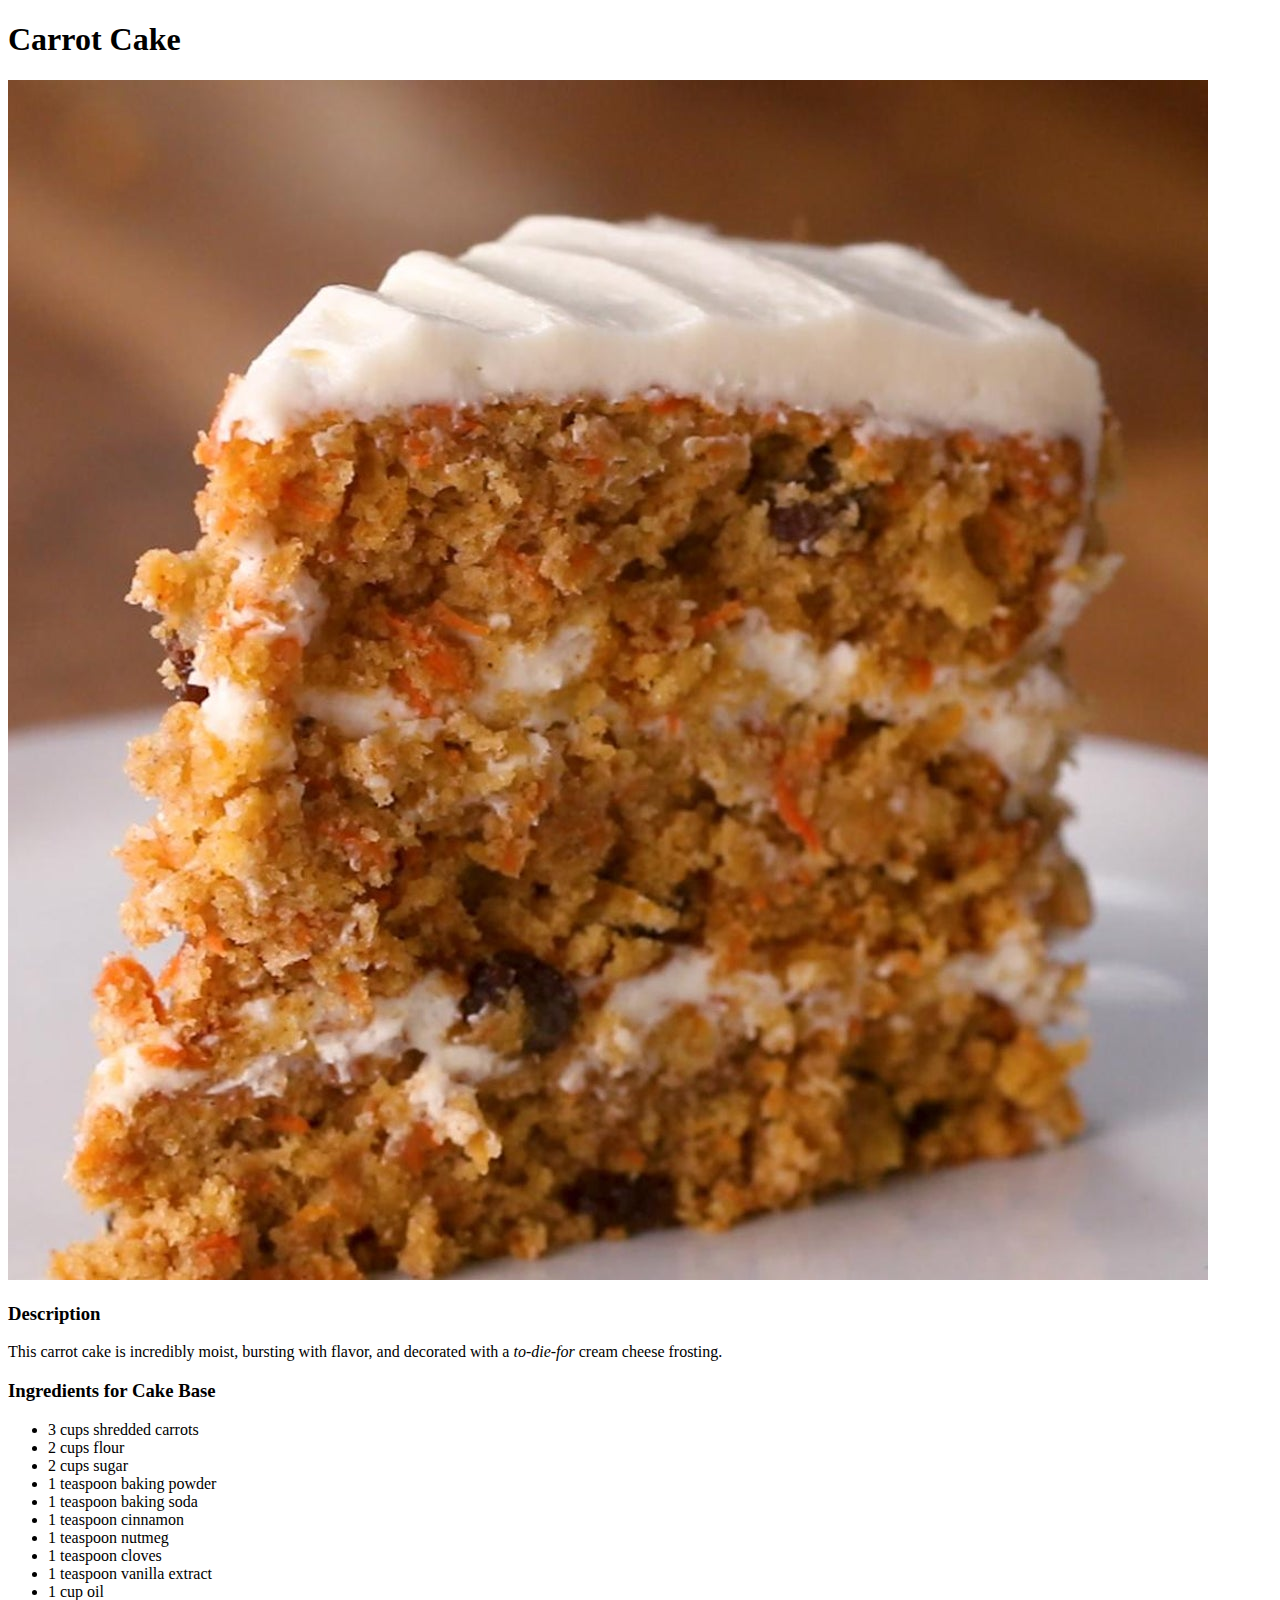
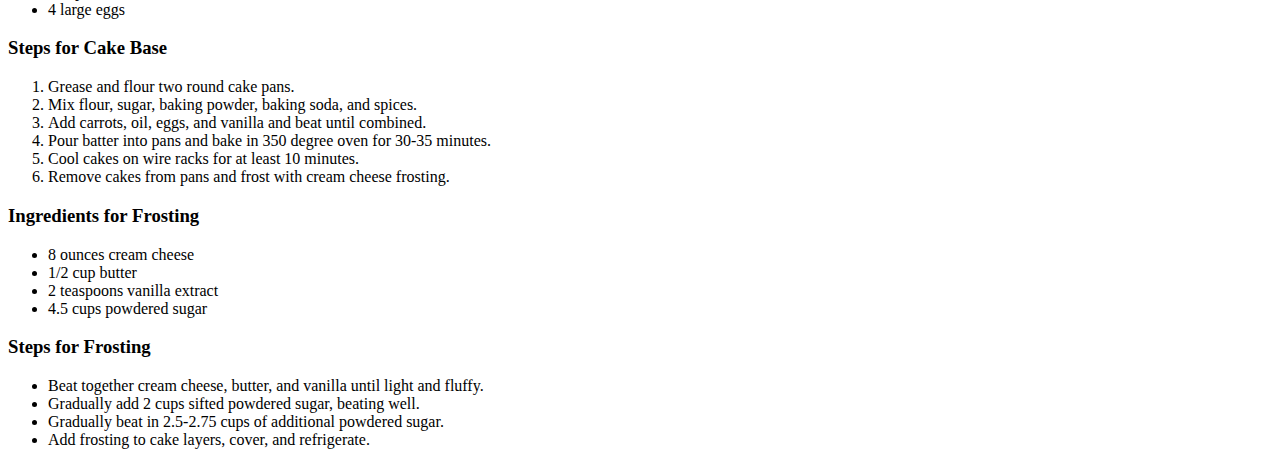
==== recipes/carrot-cake.html @ d88d6b64 "Carrot-cake.html and stuffing.html" ====
<!DOCTYPE html>

<html lang="en">
    <head>
        <meta charset="UTC-8">
        <title>Carrot Cake</title>
    </head>

    <body>
        <h1>Carrot Cake</h1>
        <img src="../images/carrot-cake.jpeg" alt="carrot cake">
        <h3>Description</h3>
        <p>This carrot cake is incredibly moist, bursting with flavor, and decorated with a <em>to-die-for</em> cream cheese frosting.</p>
        <h3>Ingredients for Cake Base</h3>
            <ul>
                <li>3 cups shredded carrots</li>
                <li>2 cups flour</li>
                <li>2 cups sugar</li>
                <li>1 teaspoon baking powder</li>
                <li>1 teaspoon baking soda</li>
                <li>1 teaspoon cinnamon</li>
                <li>1 teaspoon nutmeg</li>
                <li>1 teaspoon cloves</li>
                <li>1 teaspoon vanilla extract</li>
                <li>1 cup oil</li>
                <li>4 large eggs</li>
            </ul>
        <h3>Steps for Cake Base</h3>
            <ol>
                <li>Grease and flour two round cake pans.</li>
                <li>Mix flour, sugar, baking powder, baking soda, and spices.</li>
                <li>Add carrots, oil, eggs, and vanilla and beat until combined.</li>
                <li>Pour batter into pans and bake in 350 degree oven for 30-35 minutes.</li>
                <li>Cool cakes on wire racks for at least 10 minutes.</li>
                <li>Remove cakes from pans and frost with cream cheese frosting.</li>
            </ol>
        <h3>Ingredients for Frosting</h3>
            <ul>
                <li>8 ounces cream cheese</li>
                <li>1/2 cup butter</li>
                <li>2 teaspoons vanilla extract</li>
                <li>4.5 cups powdered sugar</li>
            </ul>
        <h3>Steps for Frosting</h3>
            <ul>
                <li>Beat together cream cheese, butter, and vanilla until light and fluffy.</li>
                <li>Gradually add 2 cups sifted powdered sugar, beating well.</li>
                <li>Gradually beat in 2.5-2.75 cups of additional powdered sugar.</li>
                <li>Add frosting to cake layers, cover, and refrigerate.</li>
            </ul>
    </body>
</html>
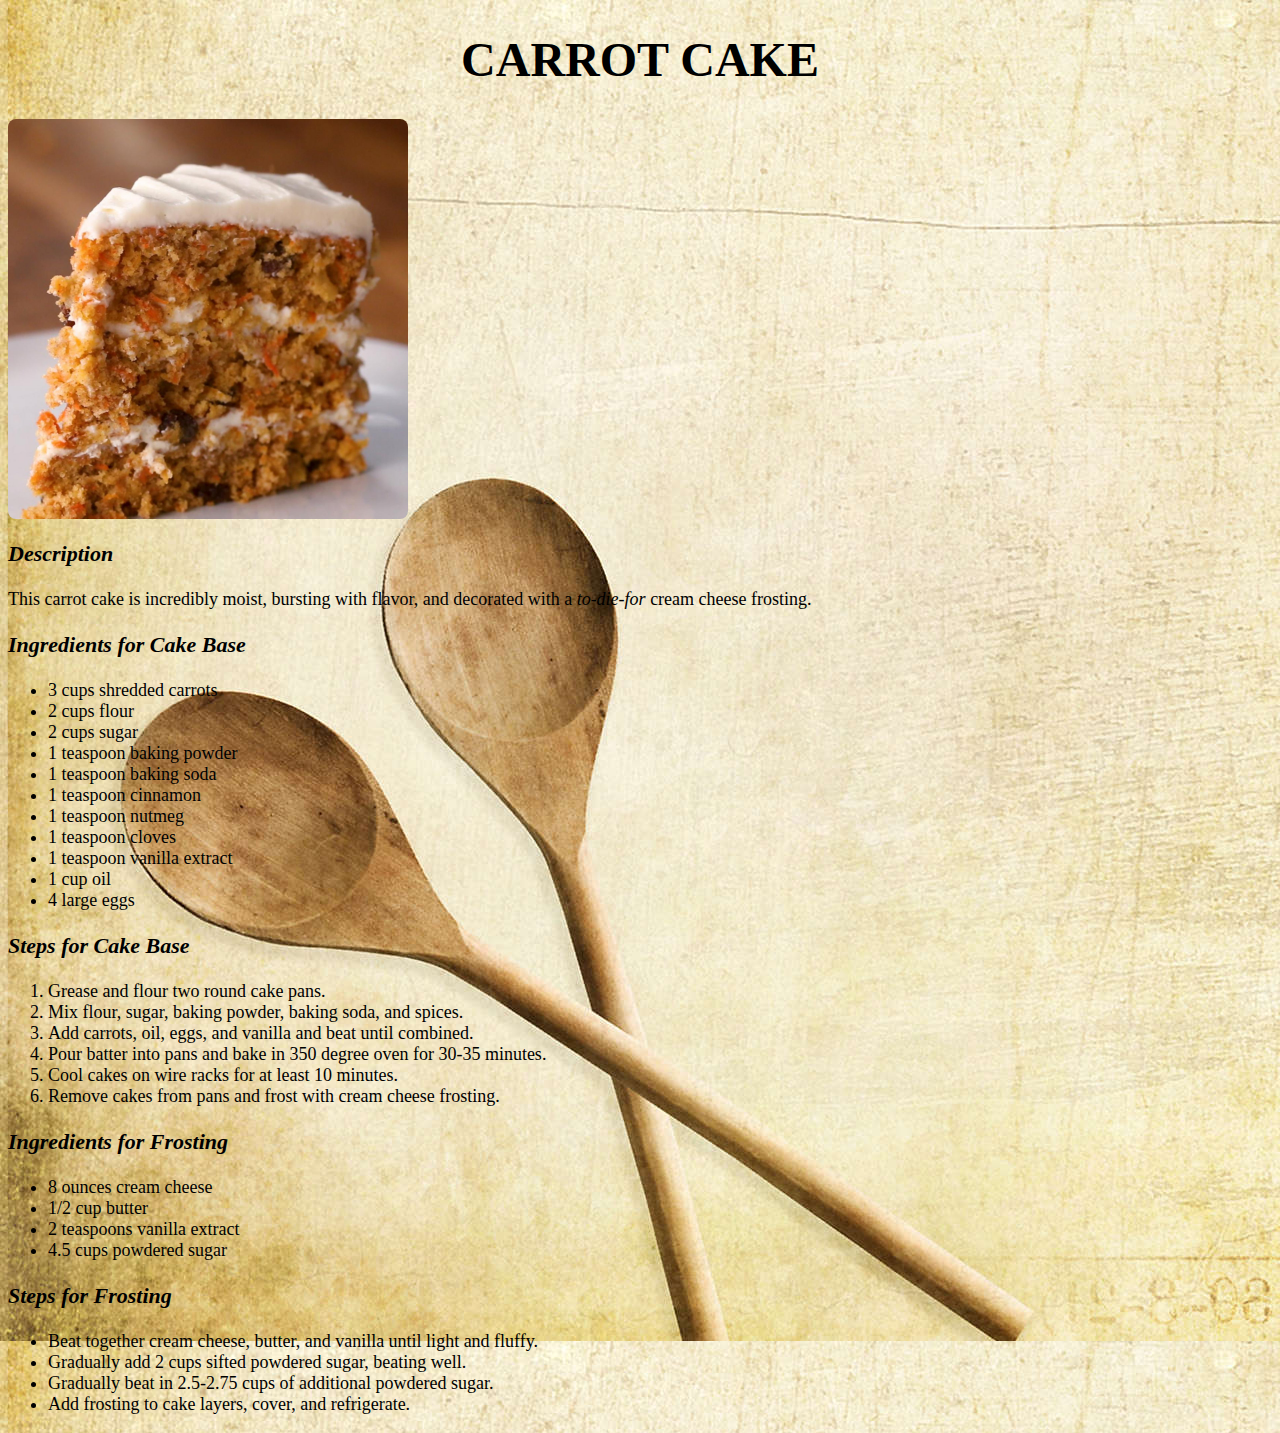
==== commit a9c468c3: "Recipe Updates" ====
--- a/recipes/carrot-cake.html
+++ b/recipes/carrot-cake.html
@@ -3,6 +3,7 @@
 <html lang="en">
     <head>
         <meta charset="UTC-8">
+        <link rel="stylesheet" href="../style.css">
         <title>Carrot Cake</title>
     </head>
 
--- a/style.css
+++ b/style.css
@@ -0,0 +1,30 @@
+body {
+    font-family:'Times New Roman', Times, serif;
+    background-image: url("images/recipe-background.jpeg");
+    font-weight: normal;
+    font-size: 18px;
+}
+
+h1 {
+    text-align: center;
+    font-size: 48px;
+    text-transform: uppercase;
+}
+
+.contents {
+    font-weight: bold;
+    font-size: 22px;
+    line-height: 2;
+}
+
+h3 {
+    font-size: 22px;
+    font-style: italic;
+}
+
+img {
+    border-radius: 8px;
+    display: block;
+    height: 400px;
+    width: auto;
+}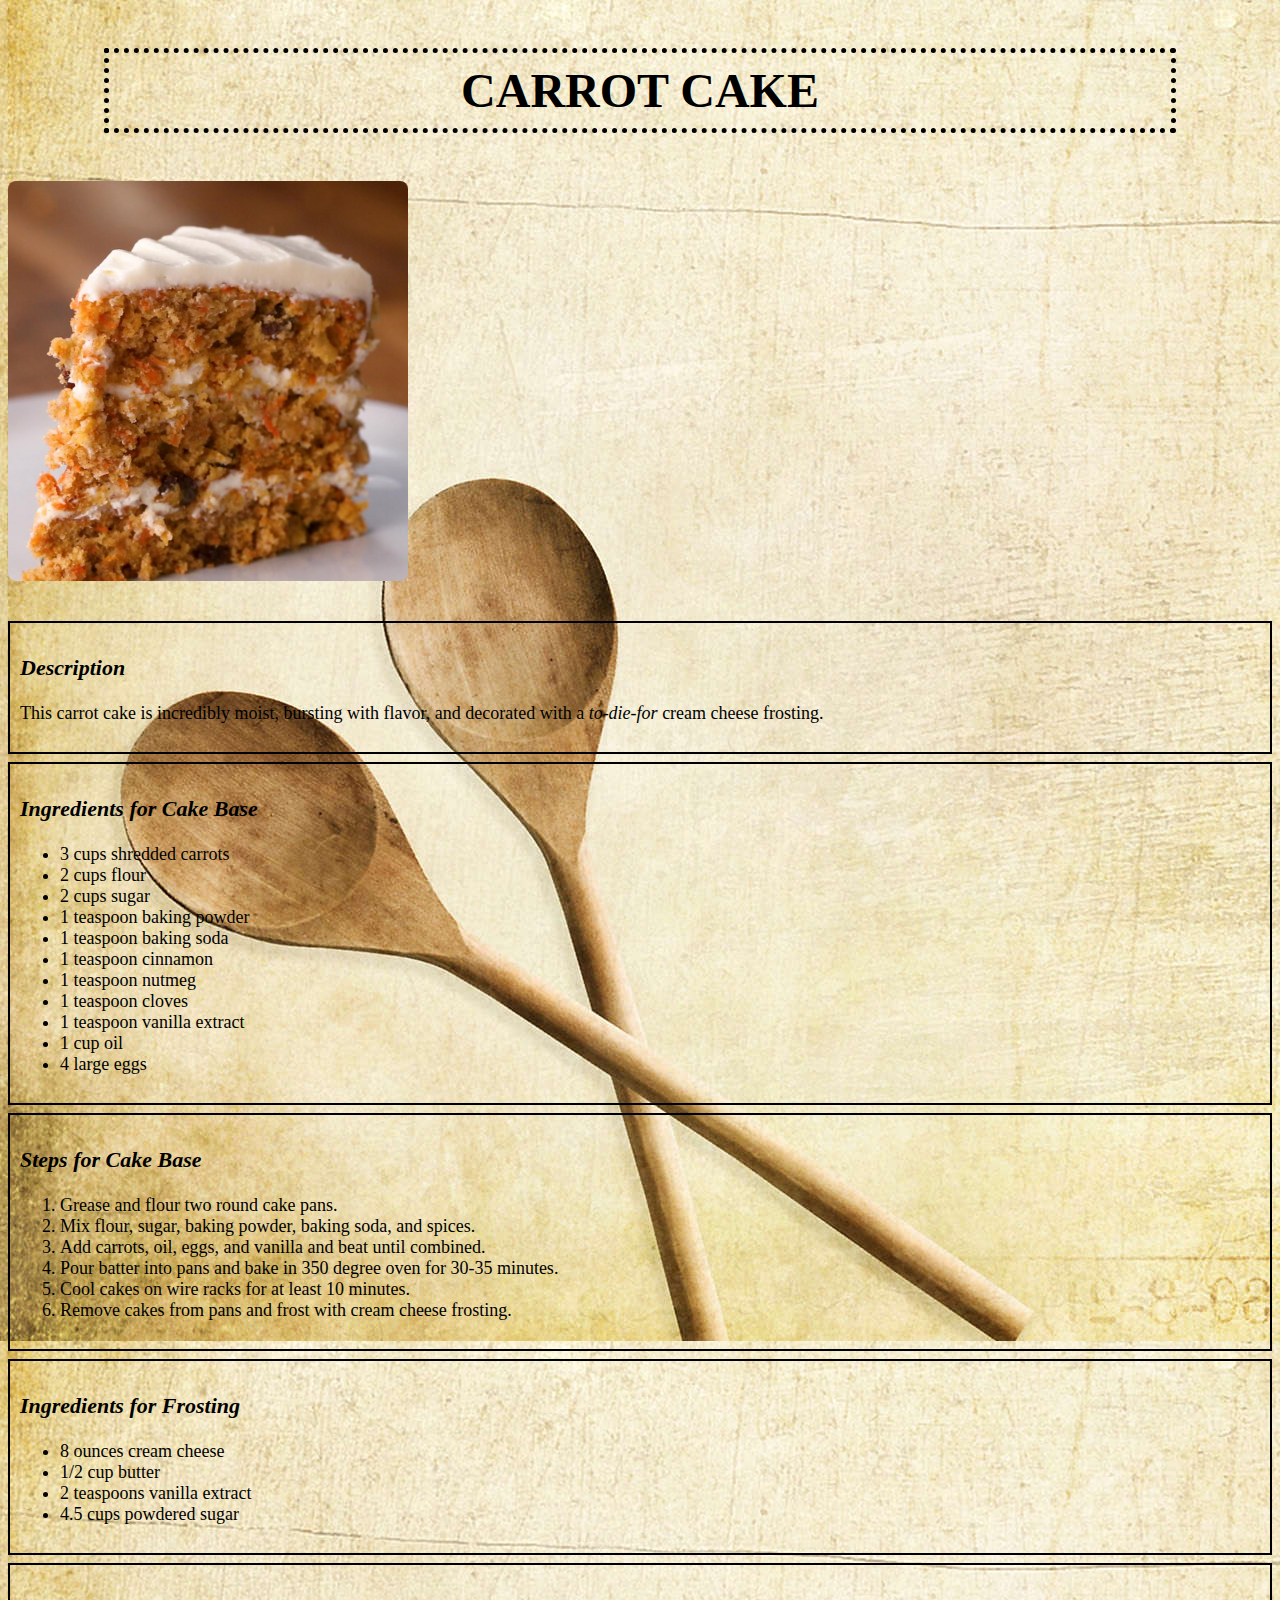
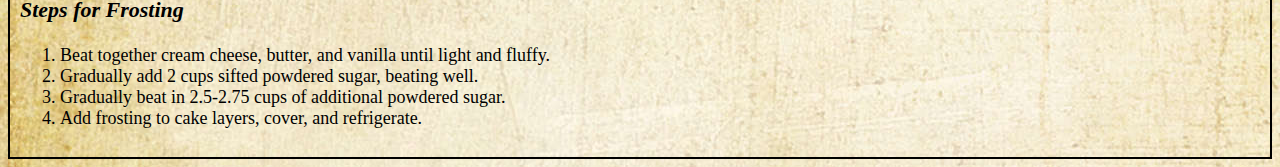
==== commit 80553873: "Flex Box Addition" ====
--- a/recipes/carrot-cake.html
+++ b/recipes/carrot-cake.html
@@ -10,44 +10,51 @@
     <body>
         <h1>Carrot Cake</h1>
         <img src="../images/carrot-cake.jpeg" alt="carrot cake">
-        <h3>Description</h3>
-        <p>This carrot cake is incredibly moist, bursting with flavor, and decorated with a <em>to-die-for</em> cream cheese frosting.</p>
-        <h3>Ingredients for Cake Base</h3>
-            <ul>
-                <li>3 cups shredded carrots</li>
-                <li>2 cups flour</li>
-                <li>2 cups sugar</li>
-                <li>1 teaspoon baking powder</li>
-                <li>1 teaspoon baking soda</li>
-                <li>1 teaspoon cinnamon</li>
-                <li>1 teaspoon nutmeg</li>
-                <li>1 teaspoon cloves</li>
-                <li>1 teaspoon vanilla extract</li>
-                <li>1 cup oil</li>
-                <li>4 large eggs</li>
-            </ul>
-        <h3>Steps for Cake Base</h3>
-            <ol>
-                <li>Grease and flour two round cake pans.</li>
-                <li>Mix flour, sugar, baking powder, baking soda, and spices.</li>
-                <li>Add carrots, oil, eggs, and vanilla and beat until combined.</li>
-                <li>Pour batter into pans and bake in 350 degree oven for 30-35 minutes.</li>
-                <li>Cool cakes on wire racks for at least 10 minutes.</li>
-                <li>Remove cakes from pans and frost with cream cheese frosting.</li>
-            </ol>
-        <h3>Ingredients for Frosting</h3>
-            <ul>
-                <li>8 ounces cream cheese</li>
-                <li>1/2 cup butter</li>
-                <li>2 teaspoons vanilla extract</li>
-                <li>4.5 cups powdered sugar</li>
-            </ul>
-        <h3>Steps for Frosting</h3>
-            <ul>
-                <li>Beat together cream cheese, butter, and vanilla until light and fluffy.</li>
-                <li>Gradually add 2 cups sifted powdered sugar, beating well.</li>
-                <li>Gradually beat in 2.5-2.75 cups of additional powdered sugar.</li>
-                <li>Add frosting to cake layers, cover, and refrigerate.</li>
-            </ul>
+            <div class="flex-container">
+                <div id="description"><h3>Description</h3>
+                <p>This carrot cake is incredibly moist, bursting with flavor, and decorated with a <em>to-die-for</em> cream cheese frosting.</p>
+                </div>
+                <div id="ingredients"><h3>Ingredients for Cake Base</h3>
+                    <ul>
+                        <li>3 cups shredded carrots</li>
+                        <li>2 cups flour</li>
+                        <li>2 cups sugar</li>
+                        <li>1 teaspoon baking powder</li>
+                        <li>1 teaspoon baking soda</li>
+                        <li>1 teaspoon cinnamon</li>
+                        <li>1 teaspoon nutmeg</li>
+                        <li>1 teaspoon cloves</li>
+                        <li>1 teaspoon vanilla extract</li>
+                        <li>1 cup oil</li>
+                        <li>4 large eggs</li>
+                    </ul>
+                </div>
+                <div id="steps"><h3>Steps for Cake Base</h3>
+                    <ol>
+                        <li>Grease and flour two round cake pans.</li>
+                        <li>Mix flour, sugar, baking powder, baking soda, and spices.</li>
+                        <li>Add carrots, oil, eggs, and vanilla and beat until combined.</li>
+                        <li>Pour batter into pans and bake in 350 degree oven for 30-35 minutes.</li>
+                        <li>Cool cakes on wire racks for at least 10 minutes.</li>
+                        <li>Remove cakes from pans and frost with cream cheese frosting.</li>
+                    </ol>
+                </div>
+                <div id="ingredients"><h3>Ingredients for Frosting</h3>
+                    <ul>
+                        <li>8 ounces cream cheese</li>
+                        <li>1/2 cup butter</li>
+                        <li>2 teaspoons vanilla extract</li>
+                        <li>4.5 cups powdered sugar</li>
+                    </ul>
+                </div>
+                <div id="steps"><h3>Steps for Frosting</h3>
+                    <ol>
+                        <li>Beat together cream cheese, butter, and vanilla until light and fluffy.</li>
+                        <li>Gradually add 2 cups sifted powdered sugar, beating well.</li>
+                        <li>Gradually beat in 2.5-2.75 cups of additional powdered sugar.</li>
+                        <li>Add frosting to cake layers, cover, and refrigerate.</li>
+                    </ol>
+                </div>
+            </div>
     </body>
 </html>--- a/style.css
+++ b/style.css
@@ -1,3 +1,10 @@
+html {
+    box-sizing: border-box;
+  }
+  *, *::before, *::after {
+    box-sizing: inherit;
+  }
+
 body {
     font-family:'Times New Roman', Times, serif;
     background-image: url("images/recipe-background.jpeg");
@@ -9,12 +16,34 @@
     text-align: center;
     font-size: 48px;
     text-transform: uppercase;
+    padding: 10px;
+    margin: 1em 2em;
+    border: 5px dotted black;
 }
 
 .contents {
     font-weight: bold;
+    text-align: center;
     font-size: 22px;
-    line-height: 2;
+    height: 120px;
+    width: 800px;
+    margin: 0 auto;
+    border: 10px;
+}
+
+#potato-salad-toc {
+    display: inline;
+    padding: 50px;
+}
+
+#carrot-cake-toc {
+    display: inline;
+    padding: 50px;
+}
+
+#stuffing-toc {
+    display: inline;
+    padding: 50px;
 }
 
 h3 {
@@ -27,4 +56,18 @@
     display: block;
     height: 400px;
     width: auto;
+    margin-bottom: 40px;
+}
+
+.flex-container {
+    display: flex;
+    flex-direction: column;
+    gap: 8px;
+    align-items: stretch;
+}
+
+.flex-container div {
+    border: 2px solid black;
+    height: auto;
+    padding: 10px;
 }